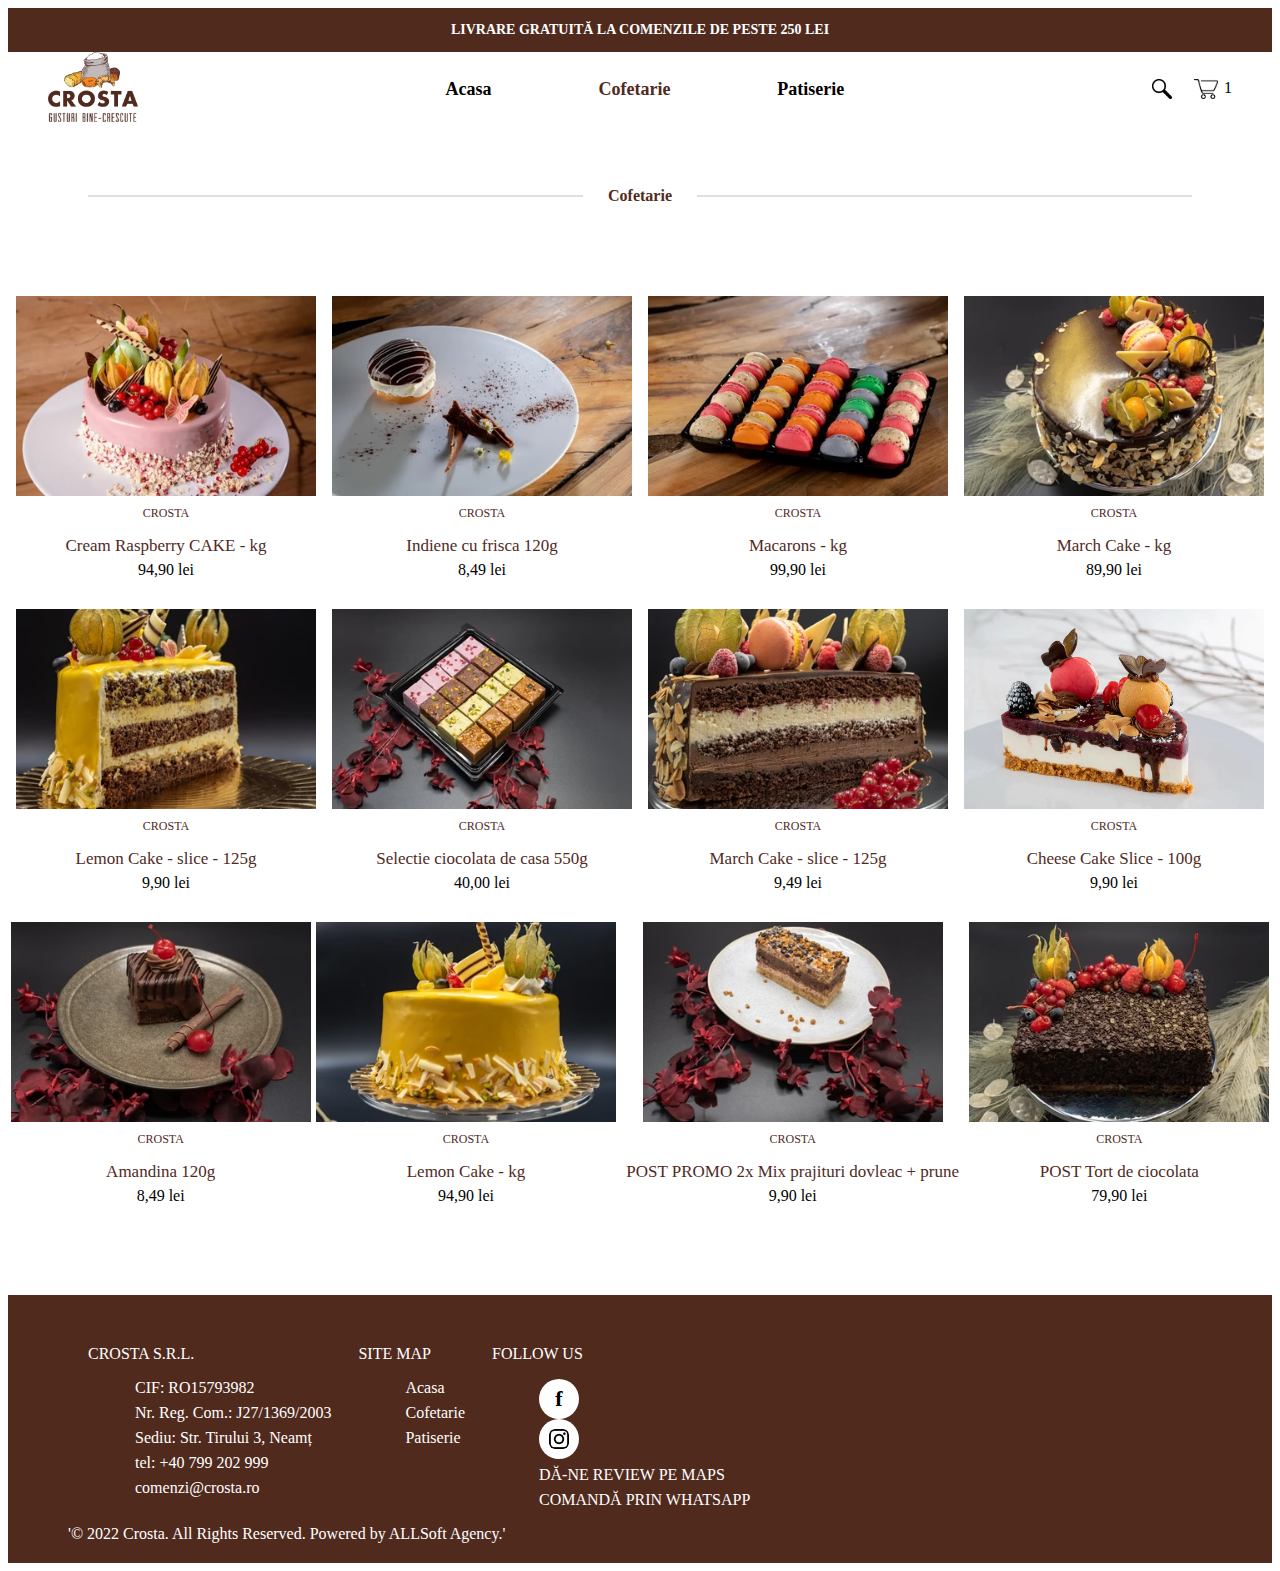
==== Cofetarie/Cofetarie.html @ ae8dbfdf "First commit" ====
<!DOCTYPE html>
<html lang="en">
<head>
    <meta charset="UTF-8">
    <meta http-equiv="X-UA-Compatible" content="IE=edge">
    <meta name="viewport" content="width=device-width, initial-scale=1.0">
    <title>Crosta Cofetarie</title>
</head>
<body>
    
    <div class="cof">

        <header>
            <div class="top">
                LIVRARE GRATUITĂ LA COMENZILE DE PESTE 250 LEI
            </div>

            <nav>
                <div class="logo">
                    <a href="../index.html"><img src="../indexPhotos/logo.avif" alt="" height="70px"  /></a>
                </div>
                <div class="navSection">
                    <span><a href="../index.html">Acasa</a></span>
                    <span>Cofetarie</span>
                    <span><a href="../Patiserie/Patiserie.html">Patiserie</a></span>
                </div>
                <div class="utilities">
                    <span class="search" id='search' >
                        <input type="text"  placeholder='search' class='input'/>
                        <img src='../indexPhotos/loopImg.png' height='20px' alt=""/>
                    </span>
                    <div class="trolley">
                        <img src='../indexPhotos/trolley.jpg' height='20px' alt=""/>
                        <div class="counter">
                            1
                        </div>
                    </div>
                </div>                                
            </nav>

        </header>

        <main>
            <section class='products'>
                <div class='blockName'>
                    <span class='line'></span>
                    <div>Cofetarie</div>
                    <span class='line'></span>
                </div>
                <div class='productsList'>
                    <div class='product'>
                        <img src='../indexPhotos/cofProd1.avif' class='prodImg' alt="" />
                        <div class='addButon'> Adauga in Cos</div>
                        <span class='logoName'>CROSTA</span>
                        <span class='productName'>Cream Raspberry CAKE - kg</span>
                        <span class='productPrice'>94,90 lei</span>
                    </div>                    
                    <div class='product'>
                        <img src='../indexPhotos/cofProd2.avif' class='prodImg' alt="" />
                        <div class='addButon'> Adauga in Cos</div>
                        <span class='logoName'>CROSTA</span>
                        <span class='productName'>Indiene cu frisca 120g</span>
                        <span class='productPrice'>8,49 lei</span>
                    </div>                    
                    <div class='product'>
                        <img src='../indexPhotos/cofProd3.avif' class='prodImg' alt="" />
                        <div class='addButon'> Adauga in Cos</div>
                        <span class='logoName'>CROSTA</span>
                        <span class='productName'>Macarons - kg</span>
                        <span class='productPrice'>99,90 lei</span>
                    </div>                    
                    <div class='product'>
                        <img src='../indexPhotos/cofProd4.avif' class='prodImg' alt="" />
                        <div class='addButon'> Adauga in Cos</div>
                        <span class='logoName'>CROSTA</span>
                        <span class='productName'>March Cake - kg</span>
                        <span class='productPrice'>89,90 lei</span>
                    </div>
                    <div class='product'>
                        <img src='../indexPhotos/cofProd5.avif' class='prodImg' alt="" />
                        <div class='addButon'> Adauga in Cos</div>
                        <span class='logoName'>CROSTA</span>
                        <span class='productName'>Lemon Cake - slice - 125g</span>
                        <span class='productPrice'>9,90 lei</span>
                    </div> 
                    <div class='product'>
                        <img src='../indexPhotos/cofProd6.avif' class='prodImg' alt="" />
                        <div class='addButon'> Adauga in Cos</div>
                        <span class='logoName'>CROSTA</span>
                        <span class='productName'>Selectie ciocolata de casa 550g</span>
                        <span class='productPrice'>40,00 lei</span>
                    </div> 
                    <div class='product'>
                        <img src='../indexPhotos/cofProd7.avif' class='prodImg' alt="" />
                        <div class='addButon'> Adauga in Cos</div>
                        <span class='logoName'>CROSTA</span>
                        <span class='productName'>March Cake - slice - 125g</span>
                        <span class='productPrice'>9,49 lei</span>
                    </div> 
                    <div class='product'>
                        <img src='../indexPhotos/cofProd8.webp' class='prodImg' alt="" />
                        <div class='addButon'> Adauga in Cos</div>
                        <span class='logoName'>CROSTA</span>
                        <span class='productName'>Cheese Cake Slice - 100g</span>
                        <span class='productPrice'>9,90 lei</span>
                    </div> 
                    <div class='product'>
                        <img src='../indexPhotos/cofProd9.avif' class='prodImg' alt="" />
                        <div class='addButon'> Adauga in Cos</div>
                        <span class='logoName'>CROSTA</span>
                        <span class='productName'>Amandina 120g</span>
                        <span class='productPrice'>8,49 lei</span>
                    </div>
                    <div class='product'>
                        <img src='../indexPhotos/cofProd10.avif' class='prodImg' alt="" />
                        <div class='addButon'> Adauga in Cos</div>
                        <span class='logoName'>CROSTA</span>
                        <span class='productName'>Lemon Cake - kg</span>
                        <span class='productPrice'>94,90 lei</span>
                    </div> 
                    <div class='product'>
                        <img src='../indexPhotos/cofProd11.avif' class='prodImg' alt="" />
                        <div class='addButon'> Adauga in Cos</div>
                        <span class='logoName'>CROSTA</span>
                        <span class='productName'>POST PROMO 2x Mix prajituri dovleac + prune</span>
                        <span class='productPrice'>9,90 lei</span>
                    </div> 
                    <div class='product'>
                        <img src='../indexPhotos/cofProd12.avif' class='prodImg' alt="" />
                        <div class='addButon'> Adauga in Cos</div>
                        <span class='logoName'>CROSTA</span>
                        <span class='productName'>POST Tort de ciocolata</span>
                        <span class='productPrice'>79,90 lei</span>
                    </div>                      
                </div>
            </section>
        </main>

        <footer>
            <div class='footerNav'>
                <div class='navSec'>
                    <div class='head'>
                        CROSTA S.R.L.
                    </div>
                    <div class='det'>
                        <ul>
                            <li>CIF: RO15793982</li>
                            <li>Nr. Reg. Com.: J27/1369/2003</li>
                            <li>Sediu: Str. Tirului 3, Neamț</li>
                            <li>tel: +40 799 202 999</li>
                            <li>comenzi@crosta.ro</li>
                        </ul>
                    </div>
                </div>
                <div class='navSec'>
                    <div class='head'>
                        SITE MAP
                    </div>
                    <div class='det'>
                        <ul>
                            <li><a href="../index.html">Acasa</a></li>
                            <li>Cofetarie</li>
                            <li><a href="../Patiserie/Patiserie.html">Patiserie</a></li>
                        </ul>
                    </div>
                </div>
                <div class='navSec'>
                    <div class='head'>
                        FOLLOW US
                    </div>
                    <div class='det'>
                        <ul>
                            <li>
                                <div class='fb'><a href="https://www.facebook.com/Crosta.ro" target='_blank'>f</a></div>
                                <div class='insta'><a href="https://www.instagram.com/crosta.ro/" target='_blank'><img src='../indexPhotos/insta.png' alt="" /></a></div>  
                            </li>
                            <li><a href='https://www.google.com/search?q=crosta&rlz=1C1GCEA_enRO971RO971&oq=crosta&aqs=chrome.0.69i59j35i39l2j69i60l5.976j0j4&sourceid=chrome&ie=UTF-8&tbs=lrf:!1m4!1u3!2m2!3m1!1e1!1m4!1u2!2m2!2m1!1e1!2m1!1e2!2m1!1e3!3sIAE,lf:1,lf_ui:9&tbm=lcl&sxsrf=APq-WBsTMBCsXO3WXOHex1hHMrGCRuWm4A:1649106035332&rflfq=1&num=10&rldimm=6619786358650447265&lqi=CgZjcm9zdGFI-Ju0wvGsgIAIWgwQABgAIgZjcm9zdGGSAQ1jb25mZWN0aW9uZXJ5&phdesc=EViJg8RewzM&ved=2ahUKEwiZ-7rbpvv2AhUDvYsKHQ5gA0kQvS56BAg4EAE&rlst=f#rlfi=hd:;si:6619786358650447265,l,CgZjcm9zdGFI-Ju0wvGsgIAIWgwQABgAIgZjcm9zdGGSAQ1jb25mZWN0aW9uZXJ5,y,EViJg8RewzM;mv:[[51.2746411,14.4581175],[51.270821399999996,14.4495943]];tbs:lrf:!1m4!1u3!2m2!3m1!1e1!1m4!1u2!2m2!2m1!1e1!2m1!1e2!2m1!1e3!3sIAE,lf:1,lf_ui:9' target='_blank'>DĂ-NE REVIEW PE MAPS</a></li>
                            <li><a href='https://api.whatsapp.com/send/?phone=40799202999&text&type=phone_number&app_absent=0' target='_blank'>COMANDĂ PRIN WHATSAPP</a></li>
                        </ul>
                    </div>
                </div>
            </div>
            <div>
                '© 2022 Crosta. All Rights Reserved. Powered by ALLSoft Agency.'
            </div>
        </footer>

    </div>

    <link rel="stylesheet" type="text/css" href="cof.css" /> 
</body>
</html>
---- Cofetarie/cof.css ----
.cof {
    
}
a {
    text-decoration: none;
    color: initial;   
}

li {
    list-style-type: none;
}

.logoName {
    margin: 10px;
    font-size: 12px;
    color: #512A1E;
}

.productName {
    font-size: 17px;
    color: #512A1E;
    margin: 5px;
}

header {
    display: flex;
    flex-direction: column;
}

header nav {
    display: flex;
    justify-content: space-between;
    align-items: center;
    z-index: 1;
}

header .logo {
    margin-left: 40px;
}

header .navSection {
    display: flex;
    flex-wrap: wrap;
    justify-items: center;
    justify-content: space-around;
    height: fit-content;
    width: 40%;
}

header .navSection span {
    font-size: 18px;
    font-weight: 600;
    color: #512A1E;
    margin: 15px;
}

header .utilities {
    display: flex;
    justify-content: space-between;
    height: fit-content;
    width: 80px;
    margin-right: 40px;
}

input {
    display: none;
}

header .utilities .search {
    display: flex;
    flex-direction: row-reverse;
}

header .utilities .search:hover input {
    display: initial;
    position: absolute;
    width: 300px;
    height: 30px;
    left: -1;
}

header .utilities .trolley {
    display: flex;
    justify-content: space-between;
    width: 38px;
}

.top {
    background-color: #512A1E;
    height: 44px;
    display: flex;
    align-items: center;
    justify-content: center;
    color: #fff;
    font-size: 14px;
    font-weight: 700;
}

/* -------------//////////////////////------------------/////////////////////-------------------*/

main .products {
    display: flex;
    flex-direction: column;
    margin-top: 50px;
}

main .products .blockName {
    display: flex;
    align-items: center;
    justify-content: center;
    color: #512A1E;
    font-weight: 700;
    height: 40px;
    margin-bottom: 80px;
}

main .products .blockName div {
    min-width: fit-content;
}

main .products .line {
    border: 1px #E0E0E0 solid;
    height: 0;
    width: 39%;
    margin: 0 25px 0 25px;
}

main .productsList {
    display: flex;
    flex-wrap: wrap;
    justify-content: space-around;
}

main .productsList .product {
    display: flex;
    flex-direction: column;
    align-items: center;
    margin-bottom: 30px;
}

main .productsList .prodImg {
    width: 300px;
}

main .product .addButon {
    display: none;
}

main .product:hover .addButon {
    border-radius: 20px;
    background-color: #fff;
    height: 30px;
    width: 190px;
    position: absolute;
    text-align: center;
    font-size: 14px;
    padding-top: 10px;
    margin-top: 90px;
    display: initial;
    opacity: .95;
}

main .product .addButon:hover {
    background-color: #512A1E;
    color: #fff;
}



/* -------------//////////////////////------------------/////////////////////--------------------*/

footer {
    background-color: #512A1E;
    color: #fff;
    padding: 50px 0 20px 60px;
    margin-top: 60px;
}

footer a {
   color: #fff;
}

footer a:hover{
    text-decoration: underline;
 }

footer .footerNav {
    display: flex;
    flex-wrap: wrap;
}

footer .navSec {
    display: flex;
    flex-direction: column;
    margin-left: 20px;
}

footer li {
    margin: 7px;
}

.fb a {
    color: black;
    text-decoration: none;
}

.fb {
    display: flex;
    align-items: center;
    justify-content: center;
    font-size: 22px;
    font-weight: 700;
    background-color: #fff;
    width: 40px;
    height: 40px;
    border-radius: 50%;
}

.fb:hover, .fb a:hover {
    color: #fff;
    background-color: #3B5998;
    text-decoration: none;
}

.insta {
    display: flex;
    align-items: center;
    justify-content: center;
    font-size: 22px;
    font-weight: 700;
    background-color: #fff;
    width: 40px;
    height: 40px;
    border-radius: 50%;
}
.insta img {
    width: 20px;
    height: 20px;
    margin-top: 5px;
    border-radius: 30%;
}

.insta a {
    color: black;
    text-decoration: none;
}

.insta:hover, .insta a:hover {
    color: #fff;
    background-color: #497299;
    text-decoration: none;
}
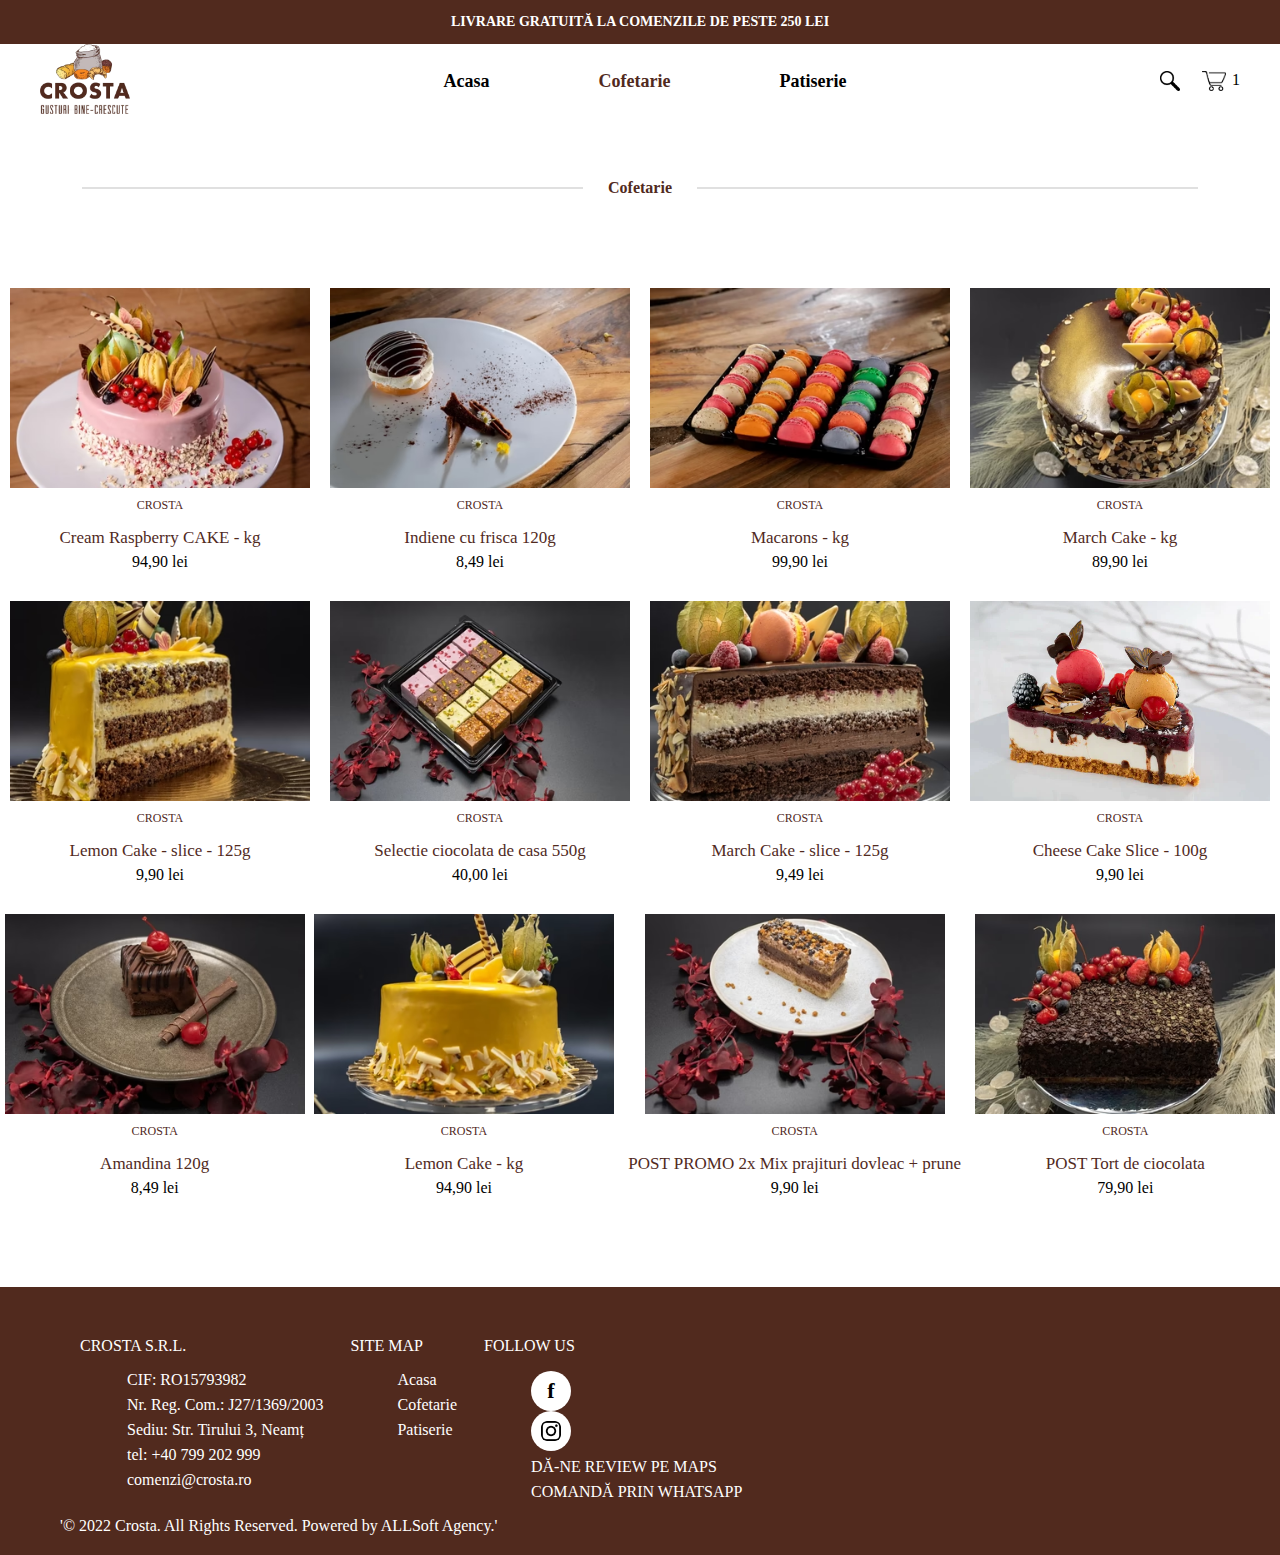
==== commit bf2652f1: "secont commit" ====
--- a/Cofetarie/Cofetarie.html
+++ b/Cofetarie/Cofetarie.html
@@ -7,8 +7,6 @@
     <title>Crosta Cofetarie</title>
 </head>
 <body>
-    
-    <div class="cof">
 
         <header>
             <div class="top">
@@ -185,8 +183,6 @@
             </div>
         </footer>
 
-    </div>
-
     <link rel="stylesheet" type="text/css" href="cof.css" /> 
 </body>
 </html>--- a/Cofetarie/cof.css
+++ b/Cofetarie/cof.css
@@ -1,6 +1,8 @@
-.cof {
-    
-}
+body {
+    margin: 0;
+    padding: 0;
+}
+
 a {
     text-decoration: none;
     color: initial;   
